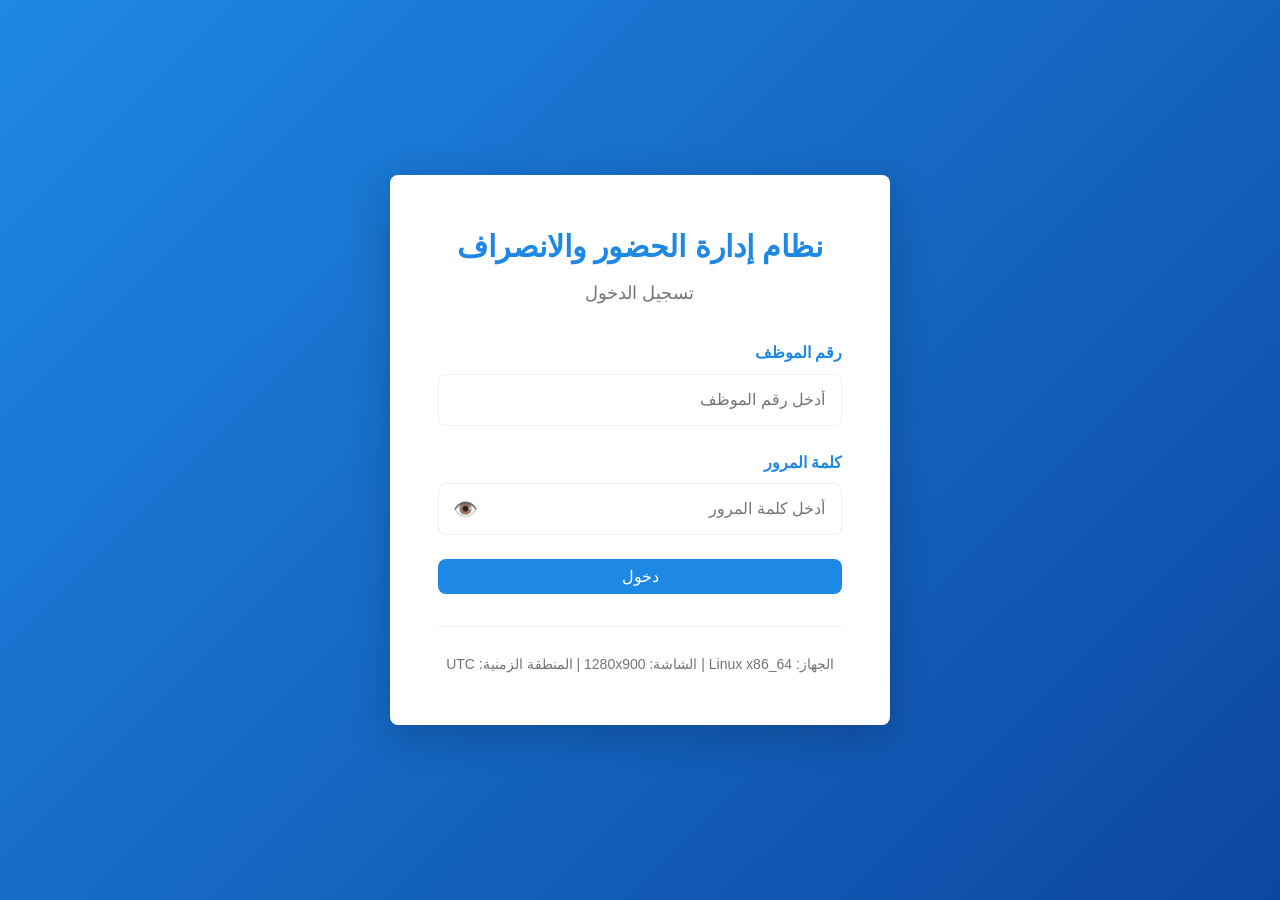
==== index.html @ fb148b2a "Add files via upload" ====
<!DOCTYPE html>
<html lang="ar" dir="rtl">
<head>
    <meta charset="UTF-8">
    <meta name="viewport" content="width=device-width, initial-scale=1.0">
    <meta name="theme-color" content="#1e88e5">
    <title>نظام الحضور والانصراف - تسجيل الدخول</title>
    <link rel="stylesheet" href="css/style.css">
    <link rel="stylesheet" href="css/login.css">
</head>
<body>
    <div class="login-container">
        <div class="login-card">
            <div class="login-header">
                <h1>نظام إدارة الحضور والانصراف</h1>
                <p>تسجيل الدخول</p>
            </div>

            <!-- رسالة الخطأ -->
            <div id="errorMessage" class="alert alert-danger" style="display: none;"></div>
            
            <!-- رسالة النجاح -->
            <div id="successMessage" class="alert alert-success" style="display: none;"></div>

            <!-- نموذج تسجيل الدخول -->
            <form id="loginForm" class="login-form">
                <div class="form-group">
                    <label for="employeeID">رقم الموظف</label>
                    <input 
                        type="text" 
                        id="employeeID" 
                        name="employeeID" 
                        class="form-control" 
                        placeholder="أدخل رقم الموظف"
                        required
                    >
                </div>

                <div class="form-group">
                    <label for="password">كلمة المرور</label>
                    <div class="password-input-group">
                        <input 
                            type="password" 
                            id="password" 
                            name="password" 
                            class="form-control" 
                            placeholder="أدخل كلمة المرور"
                            required
                        >
                        <button type="button" class="toggle-password" id="togglePassword">
                            <span class="eye-icon">👁️</span>
                        </button>
                    </div>
                </div>

                <button type="submit" class="btn btn-primary btn-block">دخول</button>
            </form>

            <!-- رسالة التحميل -->
            <div id="loadingSpinner" class="loading-spinner" style="display: none;">
                <div class="spinner"></div>
                <p>جاري معالجة طلبك...</p>
            </div>

            <!-- معلومات الجهاز -->
            <div class="device-info">
                <small id="deviceInfo"></small>
            </div>
        </div>
    </div>

    <!-- Scripts -->
    <script src="js/utils.js"></script>
    <script src="js/device-fingerprint.js"></script>
    <script src="js/sheets-api.js"></script>
    <script src="js/auth.js"></script>
</body>
</html>
---- css/style.css ----
/* ============================================
   النمط الأساسي - Mobile First
   ============================================ */

* {
    margin: 0;
    padding: 0;
    box-sizing: border-box;
}

:root {
    --primary-color: #1e88e5;
    --secondary-color: #fbc02d;
    --success-color: #43a047;
    --danger-color: #e53935;
    --warning-color: #fb8c00;
    --info-color: #0288d1;
    --light-color: #f5f5f5;
    --dark-color: #333333;
    --border-color: #eeeeee;
    --text-color: #424242;
    --text-light: #757575;
    
    --spacing-xs: 0.5rem;
    --spacing-sm: 1rem;
    --spacing-md: 1.5rem;
    --spacing-lg: 2rem;
    --spacing-xl: 3rem;
    
    --font-size-sm: 0.875rem;
    --font-size-base: 1rem;
    --font-size-lg: 1.125rem;
    --font-size-xl: 1.5rem;
    --font-size-2xl: 2rem;
    
    --border-radius: 8px;
    --transition: all 0.3s ease;
}

html {
    font-family: 'Segoe UI', Tahoma, Geneva, Verdana, sans-serif;
    -webkit-font-smoothing: antialiased;
}

body {
    font-family: 'Cairo', 'Segoe UI', sans-serif;
    background-color: var(--light-color);
    color: var(--text-color);
    line-height: 1.6;
    font-size: var(--font-size-base);
    direction: rtl;
}

/* ============================================
   التطبيق العام
   ============================================ */

h1 {
    font-size: var(--font-size-2xl);
    font-weight: bold;
    margin-bottom: var(--spacing-sm);
}

h2 {
    font-size: var(--font-size-xl);
    font-weight: 600;
    margin-bottom: var(--spacing-md);
    color: var(--dark-color);
}

h3 {
    font-size: var(--font-size-lg);
    font-weight: 600;
    margin-bottom: var(--spacing-sm);
}

p {
    margin-bottom: var(--spacing-sm);
}

a {
    color: var(--primary-color);
    text-decoration: none;
    transition: var(--transition);
}

a:hover {
    color: var(--info-color);
}

/* ============================================
   نماذج (Forms)
   ============================================ */

.form-control {
    width: 100%;
    padding: var(--spacing-sm);
    border: 1px solid var(--border-color);
    border-radius: var(--border-radius);
    font-size: var(--font-size-base);
    font-family: inherit;
    transition: var(--transition);
    background-color: white;
}

.form-control:focus {
    outline: none;
    border-color: var(--primary-color);
    box-shadow: 0 0 0 3px rgba(30, 136, 229, 0.1);
}

.form-control:disabled {
    background-color: var(--light-color);
    color: var(--text-light);
    cursor: not-allowed;
}

.form-group {
    margin-bottom: var(--spacing-md);
}

.form-group label {
    display: block;
    margin-bottom: var(--spacing-xs);
    font-weight: 500;
    color: var(--dark-color);
}

.form-row {
    display: flex;
    gap: var(--spacing-md);
    flex-wrap: wrap;
    margin-bottom: var(--spacing-md);
}

/* ============================================
   الأزرار (Buttons)
   ============================================ */

.btn {
    display: inline-flex;
    align-items: center;
    justify-content: center;
    gap: var(--spacing-xs);
    padding: var(--spacing-xs) var(--spacing-md);
    border: none;
    border-radius: var(--border-radius);
    font-size: var(--font-size-base);
    font-weight: 500;
    cursor: pointer;
    transition: var(--transition);
    text-decoration: none;
    white-space: nowrap;
    font-family: inherit;
}

.btn:disabled {
    opacity: 0.6;
    cursor: not-allowed;
}

.btn:hover:not(:disabled) {
    transform: translateY(-2px);
    box-shadow: 0 4px 12px rgba(0, 0, 0, 0.15);
}

.btn-primary {
    background-color: var(--primary-color);
    color: white;
}

.btn-primary:hover:not(:disabled) {
    background-color: #1565c0;
}

.btn-secondary {
    background-color: var(--secondary-color);
    color: #333;
}

.btn-secondary:hover:not(:disabled) {
    background-color: #f9a825;
}

.btn-success {
    background-color: var(--success-color);
    color: white;
}

.btn-success:hover:not(:disabled) {
    background-color: #388e3c;
}

.btn-danger {
    background-color: var(--danger-color);
    color: white;
}

.btn-danger:hover:not(:disabled) {
    background-color: #c62828;
}

.btn-warning {
    background-color: var(--warning-color);
    color: white;
}

.btn-warning:hover:not(:disabled) {
    background-color: #e65100;
}

.btn-info {
    background-color: var(--info-color);
    color: white;
}

.btn-info:hover:not(:disabled) {
    background-color: #0277bd;
}

.btn-logout {
    background-color: transparent;
    border: 1px solid var(--danger-color);
    color: var(--danger-color);
}

.btn-logout:hover:not(:disabled) {
    background-color: var(--danger-color);
    color: white;
}

.btn-block {
    width: 100%;
}

.btn-lg {
    padding: var(--spacing-md) var(--spacing-lg);
    font-size: var(--font-size-lg);
}

.btn-sm {
    padding: var(--spacing-xs) var(--spacing-sm);
    font-size: var(--font-size-sm);
}

/* ============================================
   الرسائل والتنبيهات
   ============================================ */

.alert {
    padding: var(--spacing-sm) var(--spacing-md);
    border-radius: var(--border-radius);
    margin-bottom: var(--spacing-md);
    animation: slideInDown 0.3s ease;
}

@keyframes slideInDown {
    from {
        transform: translateY(-20px);
        opacity: 0;
    }
    to {
        transform: translateY(0);
        opacity: 1;
    }
}

.alert-success {
    background-color: #e8f5e9;
    border-left: 4px solid var(--success-color);
    color: #2e7d32;
}

.alert-danger {
    background-color: #ffebee;
    border-left: 4px solid var(--danger-color);
    color: #c62828;
}

.alert-warning {
    background-color: #fff3e0;
    border-left: 4px solid var(--warning-color);
    color: #e65100;
}

.alert-info {
    background-color: #e1f5fe;
    border-left: 4px solid var(--info-color);
    color: #0277bd;
}

.alert-container {
    position: fixed;
    top: var(--spacing-md);
    right: var(--spacing-md);
    max-width: 400px;
    z-index: 1000;
}

/* ============================================
   الجداول
   ============================================ */

.table-responsive {
    overflow-x: auto;
    margin-bottom: var(--spacing-lg);
}

table {
    width: 100%;
    border-collapse: collapse;
    background-color: white;
}

th {
    background-color: var(--primary-color);
    color: white;
    padding: var(--spacing-sm);
    text-align: right;
    font-weight: 600;
}

td {
    padding: var(--spacing-sm);
    border-bottom: 1px solid var(--border-color);
}

tr:hover {
    background-color: var(--light-color);
}

.text-center {
    text-align: center;
}

.text-right {
    text-align: right;
}

.text-left {
    text-align: left;
}

/* ============================================
   البطاقات
   ============================================ */

.card-section {
    background-color: white;
    border-radius: var(--border-radius);
    padding: var(--spacing-lg);
    margin-bottom: var(--spacing-lg);
    box-shadow: 0 2px 4px rgba(0, 0, 0, 0.1);
}

/* ============================================
   حالة التحميل
   ============================================ */

.loading-spinner {
    display: flex;
    flex-direction: column;
    align-items: center;
    justify-content: center;
    padding: var(--spacing-lg);
}

.spinner {
    width: 40px;
    height: 40px;
    border: 4px solid var(--light-color);
    border-top-color: var(--primary-color);
    border-radius: 50%;
    animation: spin 1s linear infinite;
}

@keyframes spin {
    to {
        transform: rotate(360deg);
    }
}

.spinner + p {
    margin-top: var(--spacing-md);
    color: var(--text-light);
}

/* ============================================
   الشبكات (Grid)
   ============================================ */

.grid {
    display: grid;
    gap: var(--spacing-md);
}

.grid-2 {
    grid-template-columns: repeat(2, 1fr);
}

.grid-3 {
    grid-template-columns: repeat(3, 1fr);
}

.grid-4 {
    grid-template-columns: repeat(4, 1fr);
}

/* ============================================
   الاستجابية للأجهزة الكبيرة
   ============================================ */

@media (min-width: 768px) {
    :root {
        --font-size-xl: 1.875rem;
        --font-size-2xl: 2.5rem;
    }

    .grid-2 {
        grid-template-columns: repeat(2, 1fr);
    }

    .grid-3 {
        grid-template-columns: repeat(3, 1fr);
    }

    .grid-4 {
        grid-template-columns: repeat(4, 1fr);
    }
}

@media (min-width: 1024px) {
    .alert-container {
        max-width: 600px;
    }
}
---- css/login.css ----
/* ============================================
   أنماط صفحة تسجيل الدخول
   ============================================ */

body {
    background: linear-gradient(135deg, #1e88e5 0%, #0d47a1 100%);
    min-height: 100vh;
    display: flex;
    align-items: center;
    justify-content: center;
    padding: var(--spacing-md);
}

.login-container {
    width: 100%;
    max-width: 400px;
}

.login-card {
    background-color: white;
    border-radius: var(--border-radius);
    padding: var(--spacing-lg);
    box-shadow: 0 10px 40px rgba(0, 0, 0, 0.2);
    animation: slideInUp 0.5s ease;
}

@keyframes slideInUp {
    from {
        transform: translateY(30px);
        opacity: 0;
    }
    to {
        transform: translateY(0);
        opacity: 1;
    }
}

.login-header {
    text-align: center;
    margin-bottom: var(--spacing-lg);
}

.login-header h1 {
    color: var(--primary-color);
    font-size: var(--font-size-xl);
    margin-bottom: var(--spacing-xs);
}

.login-header p {
    color: var(--text-light);
    font-size: var(--font-size-lg);
    font-weight: 500;
}

.login-form {
    margin-bottom: var(--spacing-lg);
}

.login-form .form-group {
    margin-bottom: var(--spacing-md);
}

.login-form label {
    color: var(--primary-color);
    font-weight: 600;
}

.password-input-group {
    position: relative;
    display: flex;
    align-items: center;
}

.password-input-group .form-control {
    flex: 1;
    padding-left: 45px;
}

.toggle-password {
    position: absolute;
    left: 10px;
    border: none;
    background: none;
    cursor: pointer;
    font-size: 20px;
    padding: 5px;
    display: flex;
    align-items: center;
    justify-content: center;
}

.toggle-password:hover {
    opacity: 0.7;
}

.device-info {
    text-align: center;
    margin-top: var(--spacing-lg);
    padding-top: var(--spacing-md);
    border-top: 1px solid var(--border-color);
}

.device-info small {
    color: var(--text-light);
    font-size: var(--font-size-sm);
}

/* ============================================
   الاستجابية للأجهزة الأكبر
   ============================================ */

@media (min-width: 768px) {
    .login-container {
        max-width: 500px;
    }

    .login-card {
        padding: var(--spacing-xl);
    }

    body {
        padding: var(--spacing-xl);
    }
}
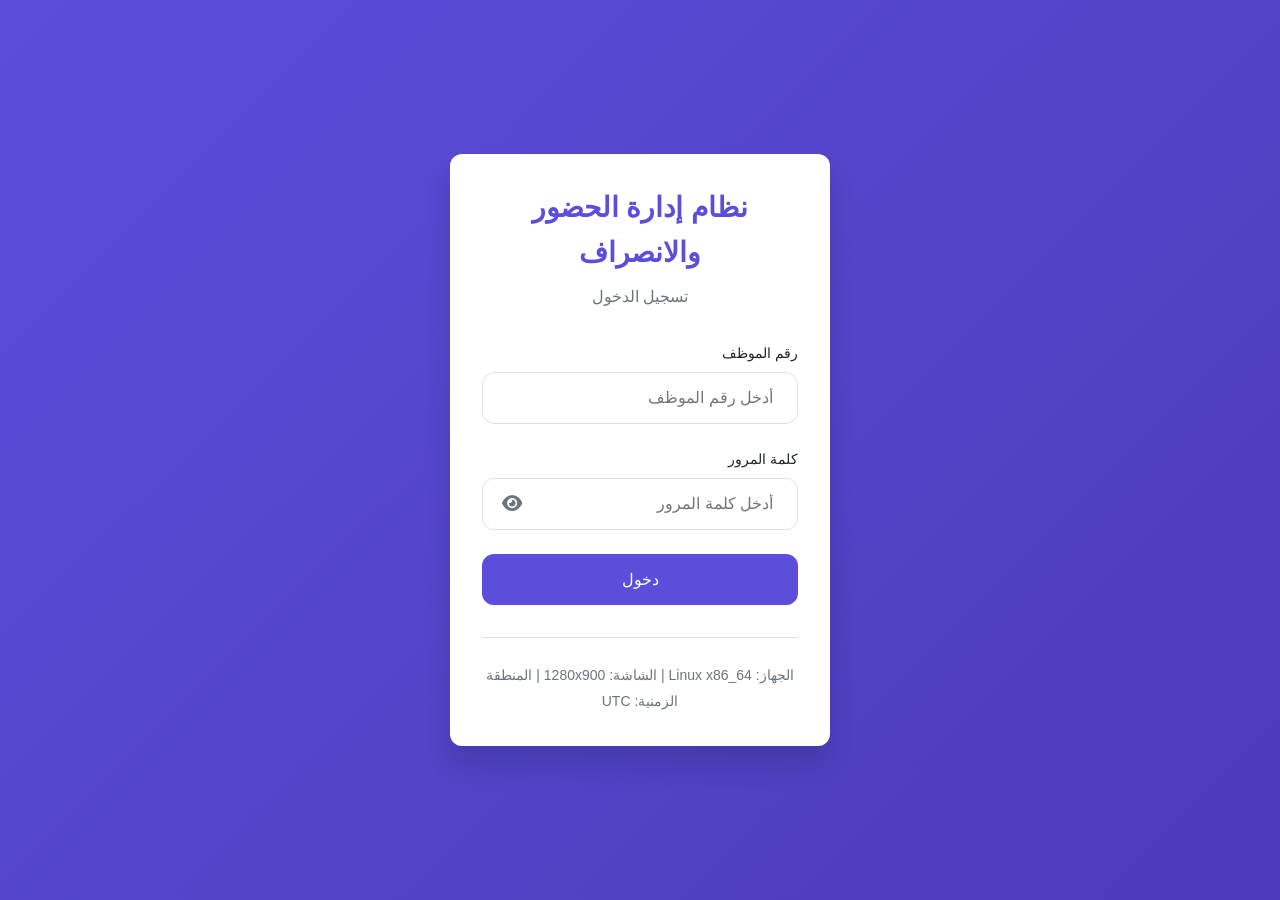
==== commit b6510daf: "Update index.html" ====
--- a/index.html
+++ b/index.html
@@ -3,8 +3,9 @@
 <head>
     <meta charset="UTF-8">
     <meta name="viewport" content="width=device-width, initial-scale=1.0">
-    <meta name="theme-color" content="#1e88e5">
+    <meta name="theme-color" content="#5b4edb">
     <title>نظام الحضور والانصراف - تسجيل الدخول</title>
+    <link rel="stylesheet" href="https://cdnjs.cloudflare.com/ajax/libs/font-awesome/6.4.0/css/all.min.css">
     <link rel="stylesheet" href="css/style.css">
     <link rel="stylesheet" href="css/login.css">
 </head>
@@ -48,7 +49,7 @@
                             required
                         >
                         <button type="button" class="toggle-password" id="togglePassword">
-                            <span class="eye-icon">👁️</span>
+                            <i class="fas fa-eye"></i>
                         </button>
                     </div>
                 </div>
--- a/css/style.css
+++ b/css/style.css
@@ -1,5 +1,6 @@
 /* ============================================
-   النمط الأساسي - Mobile First
+   التصميم الأساسي - Minimalist Modern
+   Mobile First + بسيط وحديث
    ============================================ */
 
 * {
@@ -9,17 +10,24 @@
 }
 
 :root {
-    --primary-color: #1e88e5;
-    --secondary-color: #fbc02d;
-    --success-color: #43a047;
-    --danger-color: #e53935;
-    --warning-color: #fb8c00;
-    --info-color: #0288d1;
-    --light-color: #f5f5f5;
-    --dark-color: #333333;
-    --border-color: #eeeeee;
-    --text-color: #424242;
-    --text-light: #757575;
+    --primary-color: #5b4edb;
+    --primary-light: #7c68ee;
+    --primary-dark: #4c3bb8;
+    --success-color: #28a745;
+    --success-dark: #1e8449;
+    --danger-color: #dc3545;
+    --danger-dark: #c82333;
+    --warning-color: #ffc107;
+    --warning-dark: #e0a800;
+    --info-color: #17a2b8;
+    --info-dark: #138496;
+    --light-color: #f8f9fa;
+    --light-gray: #e9ecef;
+    --dark-color: #212529;
+    --text-color: #495057;
+    --text-light: #6c757d;
+    --border-color: #dee2e6;
+    --accent-color: #8e7cc3;
     
     --spacing-xs: 0.5rem;
     --spacing-sm: 1rem;
@@ -33,8 +41,11 @@
     --font-size-xl: 1.5rem;
     --font-size-2xl: 2rem;
     
-    --border-radius: 8px;
-    --transition: all 0.3s ease;
+    --border-radius: 12px;
+    --transition: all 0.2s ease;
+    --shadow-sm: 0 1px 2px rgba(33, 37, 41, 0.05);
+    --shadow-md: 0 4px 6px rgba(33, 37, 41, 0.1);
+    --shadow-lg: 0 10px 15px rgba(33, 37, 41, 0.12);
 }
 
 html {
@@ -57,8 +68,9 @@
 
 h1 {
     font-size: var(--font-size-2xl);
-    font-weight: bold;
+    font-weight: 600;
     margin-bottom: var(--spacing-sm);
+    color: var(--dark-color);
 }
 
 h2 {
@@ -72,10 +84,12 @@
     font-size: var(--font-size-lg);
     font-weight: 600;
     margin-bottom: var(--spacing-sm);
+    color: var(--dark-color);
 }
 
 p {
     margin-bottom: var(--spacing-sm);
+    color: var(--text-color);
 }
 
 a {
@@ -85,7 +99,7 @@
 }
 
 a:hover {
-    color: var(--info-color);
+    color: var(--primary-dark);
 }
 
 /* ============================================
@@ -94,23 +108,25 @@
 
 .form-control {
     width: 100%;
-    padding: var(--spacing-sm);
+    padding: var(--spacing-sm) var(--spacing-md);
     border: 1px solid var(--border-color);
     border-radius: var(--border-radius);
     font-size: var(--font-size-base);
     font-family: inherit;
     transition: var(--transition);
     background-color: white;
+    color: var(--text-color);
 }
 
 .form-control:focus {
     outline: none;
     border-color: var(--primary-color);
-    box-shadow: 0 0 0 3px rgba(30, 136, 229, 0.1);
+    background-color: #f0f4ff;
+    box-shadow: 0 0 0 3px rgba(99, 102, 241, 0.08);
 }
 
 .form-control:disabled {
-    background-color: var(--light-color);
+    background-color: var(--light-gray);
     color: var(--text-light);
     cursor: not-allowed;
 }
@@ -123,6 +139,7 @@
     display: block;
     margin-bottom: var(--spacing-xs);
     font-weight: 500;
+    font-size: var(--font-size-sm);
     color: var(--dark-color);
 }
 
@@ -142,7 +159,7 @@
     align-items: center;
     justify-content: center;
     gap: var(--spacing-xs);
-    padding: var(--spacing-xs) var(--spacing-md);
+    padding: var(--spacing-sm) var(--spacing-md);
     border: none;
     border-radius: var(--border-radius);
     font-size: var(--font-size-base);
@@ -152,16 +169,21 @@
     text-decoration: none;
     white-space: nowrap;
     font-family: inherit;
+    box-shadow: var(--shadow-sm);
 }
 
 .btn:disabled {
-    opacity: 0.6;
+    opacity: 0.5;
     cursor: not-allowed;
 }
 
 .btn:hover:not(:disabled) {
-    transform: translateY(-2px);
-    box-shadow: 0 4px 12px rgba(0, 0, 0, 0.15);
+    transform: translateY(-1px);
+    box-shadow: var(--shadow-md);
+}
+
+.btn:active:not(:disabled) {
+    transform: translateY(0);
 }
 
 .btn-primary {
@@ -170,16 +192,18 @@
 }
 
 .btn-primary:hover:not(:disabled) {
-    background-color: #1565c0;
+    background-color: var(--primary-dark);
 }
 
 .btn-secondary {
-    background-color: var(--secondary-color);
-    color: #333;
+    background-color: var(--light-gray);
+    color: var(--text-color);
+    border: 1px solid var(--border-color);
+    box-shadow: none;
 }
 
 .btn-secondary:hover:not(:disabled) {
-    background-color: #f9a825;
+    background-color: #e2e8f0;
 }
 
 .btn-success {
@@ -188,7 +212,7 @@
 }
 
 .btn-success:hover:not(:disabled) {
-    background-color: #388e3c;
+    background-color: var(--success-dark);
 }
 
 .btn-danger {
@@ -197,7 +221,7 @@
 }
 
 .btn-danger:hover:not(:disabled) {
-    background-color: #c62828;
+    background-color: var(--danger-dark);
 }
 
 .btn-warning {
@@ -206,7 +230,7 @@
 }
 
 .btn-warning:hover:not(:disabled) {
-    background-color: #e65100;
+    background-color: var(--warning-dark);
 }
 
 .btn-info {
@@ -215,18 +239,18 @@
 }
 
 .btn-info:hover:not(:disabled) {
-    background-color: #0277bd;
+    background-color: var(--info-dark);
 }
 
 .btn-logout {
     background-color: transparent;
-    border: 1px solid var(--danger-color);
+    border: 1.5px solid var(--danger-color);
     color: var(--danger-color);
+    box-shadow: none;
 }
 
 .btn-logout:hover:not(:disabled) {
-    background-color: var(--danger-color);
-    color: white;
+    background-color: #fee2e2;
 }
 
 .btn-block {
@@ -248,10 +272,11 @@
    ============================================ */
 
 .alert {
-    padding: var(--spacing-sm) var(--spacing-md);
+    padding: var(--spacing-md);
     border-radius: var(--border-radius);
     margin-bottom: var(--spacing-md);
     animation: slideInDown 0.3s ease;
+    border-left: 4px solid;
 }
 
 @keyframes slideInDown {
@@ -266,27 +291,27 @@
 }
 
 .alert-success {
-    background-color: #e8f5e9;
-    border-left: 4px solid var(--success-color);
-    color: #2e7d32;
+    background-color: #f0fdf4;
+    border-left-color: var(--success-color);
+    color: #166534;
 }
 
 .alert-danger {
-    background-color: #ffebee;
-    border-left: 4px solid var(--danger-color);
-    color: #c62828;
+    background-color: #fef2f2;
+    border-left-color: var(--danger-color);
+    color: #7f1d1d;
 }
 
 .alert-warning {
-    background-color: #fff3e0;
-    border-left: 4px solid var(--warning-color);
-    color: #e65100;
+    background-color: #fffbeb;
+    border-left-color: var(--warning-color);
+    color: #92400e;
 }
 
 .alert-info {
-    background-color: #e1f5fe;
-    border-left: 4px solid var(--info-color);
-    color: #0277bd;
+    background-color: #eff6ff;
+    border-left-color: var(--info-color);
+    color: #1e40af;
 }
 
 .alert-container {
@@ -303,6 +328,7 @@
 
 .table-responsive {
     overflow-x: auto;
+    -webkit-overflow-scrolling: touch;
     margin-bottom: var(--spacing-lg);
 }
 
@@ -310,23 +336,27 @@
     width: 100%;
     border-collapse: collapse;
     background-color: white;
+    border-radius: var(--border-radius);
+    overflow: hidden;
 }
 
 th {
     background-color: var(--primary-color);
     color: white;
-    padding: var(--spacing-sm);
+    padding: var(--spacing-md);
     text-align: right;
     font-weight: 600;
+    font-size: var(--font-size-sm);
 }
 
 td {
-    padding: var(--spacing-sm);
+    padding: var(--spacing-md);
     border-bottom: 1px solid var(--border-color);
+    font-size: var(--font-size-sm);
 }
 
 tr:hover {
-    background-color: var(--light-color);
+    background-color: var(--light-gray);
 }
 
 .text-center {
@@ -350,7 +380,7 @@
     border-radius: var(--border-radius);
     padding: var(--spacing-lg);
     margin-bottom: var(--spacing-lg);
-    box-shadow: 0 2px 4px rgba(0, 0, 0, 0.1);
+    box-shadow: var(--shadow-md);
 }
 
 /* ============================================
@@ -368,7 +398,7 @@
 .spinner {
     width: 40px;
     height: 40px;
-    border: 4px solid var(--light-color);
+    border: 3px solid var(--light-gray);
     border-top-color: var(--primary-color);
     border-radius: 50%;
     animation: spin 1s linear infinite;
@@ -383,6 +413,7 @@
 .spinner + p {
     margin-top: var(--spacing-md);
     color: var(--text-light);
+    font-size: var(--font-size-sm);
 }
 
 /* ============================================
@@ -407,13 +438,42 @@
 }
 
 /* ============================================
-   الاستجابية للأجهزة الكبيرة
-   ============================================ */
+   الأيقونات
+   ============================================ */
+
+.icon {
+    display: inline-flex;
+    align-items: center;
+    justify-content: center;
+}
+
+.icon-sm {
+    font-size: 1rem;
+}
+
+.icon-md {
+    font-size: 1.5rem;
+}
+
+.icon-lg {
+    font-size: 2rem;
+}
+
+/* ============================================
+   استجابية الأجهزة
+   ============================================ */
+
+@media (max-width: 767px) {
+    :root {
+        --font-size-xl: 1.25rem;
+        --font-size-2xl: 1.75rem;
+    }
+}
 
 @media (min-width: 768px) {
     :root {
         --font-size-xl: 1.875rem;
-        --font-size-2xl: 2.5rem;
+        --font-size-2xl: 2.25rem;
     }
 
     .grid-2 {
@@ -427,10 +487,8 @@
     .grid-4 {
         grid-template-columns: repeat(4, 1fr);
     }
-}
-
-@media (min-width: 1024px) {
+
     .alert-container {
-        max-width: 600px;
-    }
-}
+        max-width: 500px;
+    }
+}
--- a/css/login.css
+++ b/css/login.css
@@ -1,9 +1,9 @@
 /* ============================================
-   أنماط صفحة تسجيل الدخول
+   تصميم صفحة تسجيل الدخول - Minimalist Modern
    ============================================ */
 
 body {
-    background: linear-gradient(135deg, #1e88e5 0%, #0d47a1 100%);
+    background: linear-gradient(135deg, #5b4edb 0%, #4c3bb8 100%);
     min-height: 100vh;
     display: flex;
     align-items: center;
@@ -13,20 +13,20 @@
 
 .login-container {
     width: 100%;
-    max-width: 400px;
+    max-width: 380px;
 }
 
 .login-card {
     background-color: white;
     border-radius: var(--border-radius);
     padding: var(--spacing-lg);
-    box-shadow: 0 10px 40px rgba(0, 0, 0, 0.2);
-    animation: slideInUp 0.5s ease;
+    box-shadow: 0 20px 25px rgba(15, 23, 42, 0.15);
+    animation: slideInUp 0.4s ease;
 }
 
 @keyframes slideInUp {
     from {
-        transform: translateY(30px);
+        transform: translateY(20px);
         opacity: 0;
     }
     to {
@@ -42,13 +42,14 @@
 
 .login-header h1 {
     color: var(--primary-color);
-    font-size: var(--font-size-xl);
+    font-size: 1.75rem;
     margin-bottom: var(--spacing-xs);
+    font-weight: 600;
 }
 
 .login-header p {
     color: var(--text-light);
-    font-size: var(--font-size-lg);
+    font-size: var(--font-size-base);
     font-weight: 500;
 }
 
@@ -61,8 +62,9 @@
 }
 
 .login-form label {
-    color: var(--primary-color);
-    font-weight: 600;
+    color: var(--dark-color);
+    font-weight: 500;
+    font-size: var(--font-size-sm);
 }
 
 .password-input-group {
@@ -78,19 +80,21 @@
 
 .toggle-password {
     position: absolute;
-    left: 10px;
+    left: 12px;
     border: none;
     background: none;
     cursor: pointer;
-    font-size: 20px;
-    padding: 5px;
+    font-size: 18px;
+    padding: 8px;
     display: flex;
     align-items: center;
     justify-content: center;
+    color: var(--text-light);
+    transition: var(--transition);
 }
 
 .toggle-password:hover {
-    opacity: 0.7;
+    color: var(--primary-color);
 }
 
 .device-info {
@@ -104,21 +108,3 @@
     color: var(--text-light);
     font-size: var(--font-size-sm);
 }
-
-/* ============================================
-   الاستجابية للأجهزة الأكبر
-   ============================================ */
-
-@media (min-width: 768px) {
-    .login-container {
-        max-width: 500px;
-    }
-
-    .login-card {
-        padding: var(--spacing-xl);
-    }
-
-    body {
-        padding: var(--spacing-xl);
-    }
-}
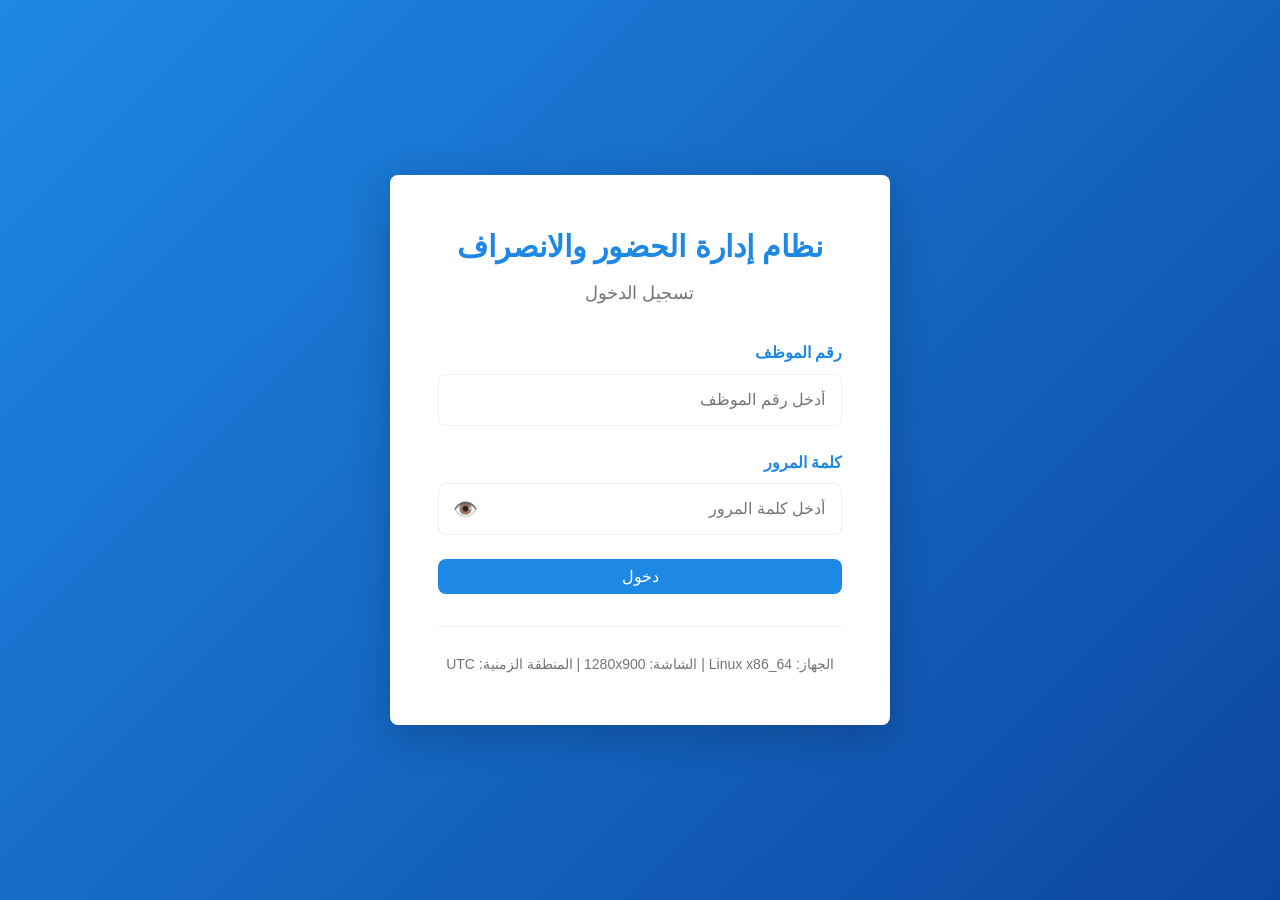
==== commit 5ae253fa: "Update index.html" ====
--- a/index.html
+++ b/index.html
@@ -3,9 +3,8 @@
 <head>
     <meta charset="UTF-8">
     <meta name="viewport" content="width=device-width, initial-scale=1.0">
-    <meta name="theme-color" content="#5b4edb">
+    <meta name="theme-color" content="#1e88e5">
     <title>نظام الحضور والانصراف - تسجيل الدخول</title>
-    <link rel="stylesheet" href="https://cdnjs.cloudflare.com/ajax/libs/font-awesome/6.4.0/css/all.min.css">
     <link rel="stylesheet" href="css/style.css">
     <link rel="stylesheet" href="css/login.css">
 </head>
@@ -49,7 +48,7 @@
                             required
                         >
                         <button type="button" class="toggle-password" id="togglePassword">
-                            <i class="fas fa-eye"></i>
+                            <span class="eye-icon">👁️</span>
                         </button>
                     </div>
                 </div>
--- a/css/style.css
+++ b/css/style.css
@@ -1,6 +1,5 @@
 /* ============================================
-   التصميم الأساسي - Minimalist Modern
-   Mobile First + بسيط وحديث
+   النمط الأساسي - Mobile First
    ============================================ */
 
 * {
@@ -10,24 +9,17 @@
 }
 
 :root {
-    --primary-color: #5b4edb;
-    --primary-light: #7c68ee;
-    --primary-dark: #4c3bb8;
-    --success-color: #28a745;
-    --success-dark: #1e8449;
-    --danger-color: #dc3545;
-    --danger-dark: #c82333;
-    --warning-color: #ffc107;
-    --warning-dark: #e0a800;
-    --info-color: #17a2b8;
-    --info-dark: #138496;
-    --light-color: #f8f9fa;
-    --light-gray: #e9ecef;
-    --dark-color: #212529;
-    --text-color: #495057;
-    --text-light: #6c757d;
-    --border-color: #dee2e6;
-    --accent-color: #8e7cc3;
+    --primary-color: #1e88e5;
+    --secondary-color: #fbc02d;
+    --success-color: #43a047;
+    --danger-color: #e53935;
+    --warning-color: #fb8c00;
+    --info-color: #0288d1;
+    --light-color: #f5f5f5;
+    --dark-color: #333333;
+    --border-color: #eeeeee;
+    --text-color: #424242;
+    --text-light: #757575;
     
     --spacing-xs: 0.5rem;
     --spacing-sm: 1rem;
@@ -41,11 +33,8 @@
     --font-size-xl: 1.5rem;
     --font-size-2xl: 2rem;
     
-    --border-radius: 12px;
-    --transition: all 0.2s ease;
-    --shadow-sm: 0 1px 2px rgba(33, 37, 41, 0.05);
-    --shadow-md: 0 4px 6px rgba(33, 37, 41, 0.1);
-    --shadow-lg: 0 10px 15px rgba(33, 37, 41, 0.12);
+    --border-radius: 8px;
+    --transition: all 0.3s ease;
 }
 
 html {
@@ -68,9 +57,8 @@
 
 h1 {
     font-size: var(--font-size-2xl);
-    font-weight: 600;
+    font-weight: bold;
     margin-bottom: var(--spacing-sm);
-    color: var(--dark-color);
 }
 
 h2 {
@@ -84,12 +72,10 @@
     font-size: var(--font-size-lg);
     font-weight: 600;
     margin-bottom: var(--spacing-sm);
-    color: var(--dark-color);
 }
 
 p {
     margin-bottom: var(--spacing-sm);
-    color: var(--text-color);
 }
 
 a {
@@ -99,7 +85,7 @@
 }
 
 a:hover {
-    color: var(--primary-dark);
+    color: var(--info-color);
 }
 
 /* ============================================
@@ -108,25 +94,23 @@
 
 .form-control {
     width: 100%;
-    padding: var(--spacing-sm) var(--spacing-md);
+    padding: var(--spacing-sm);
     border: 1px solid var(--border-color);
     border-radius: var(--border-radius);
     font-size: var(--font-size-base);
     font-family: inherit;
     transition: var(--transition);
     background-color: white;
-    color: var(--text-color);
 }
 
 .form-control:focus {
     outline: none;
     border-color: var(--primary-color);
-    background-color: #f0f4ff;
-    box-shadow: 0 0 0 3px rgba(99, 102, 241, 0.08);
+    box-shadow: 0 0 0 3px rgba(30, 136, 229, 0.1);
 }
 
 .form-control:disabled {
-    background-color: var(--light-gray);
+    background-color: var(--light-color);
     color: var(--text-light);
     cursor: not-allowed;
 }
@@ -139,7 +123,6 @@
     display: block;
     margin-bottom: var(--spacing-xs);
     font-weight: 500;
-    font-size: var(--font-size-sm);
     color: var(--dark-color);
 }
 
@@ -159,7 +142,7 @@
     align-items: center;
     justify-content: center;
     gap: var(--spacing-xs);
-    padding: var(--spacing-sm) var(--spacing-md);
+    padding: var(--spacing-xs) var(--spacing-md);
     border: none;
     border-radius: var(--border-radius);
     font-size: var(--font-size-base);
@@ -169,21 +152,16 @@
     text-decoration: none;
     white-space: nowrap;
     font-family: inherit;
-    box-shadow: var(--shadow-sm);
 }
 
 .btn:disabled {
-    opacity: 0.5;
+    opacity: 0.6;
     cursor: not-allowed;
 }
 
 .btn:hover:not(:disabled) {
-    transform: translateY(-1px);
-    box-shadow: var(--shadow-md);
-}
-
-.btn:active:not(:disabled) {
-    transform: translateY(0);
+    transform: translateY(-2px);
+    box-shadow: 0 4px 12px rgba(0, 0, 0, 0.15);
 }
 
 .btn-primary {
@@ -192,18 +170,16 @@
 }
 
 .btn-primary:hover:not(:disabled) {
-    background-color: var(--primary-dark);
+    background-color: #1565c0;
 }
 
 .btn-secondary {
-    background-color: var(--light-gray);
-    color: var(--text-color);
-    border: 1px solid var(--border-color);
-    box-shadow: none;
+    background-color: var(--secondary-color);
+    color: #333;
 }
 
 .btn-secondary:hover:not(:disabled) {
-    background-color: #e2e8f0;
+    background-color: #f9a825;
 }
 
 .btn-success {
@@ -212,7 +188,7 @@
 }
 
 .btn-success:hover:not(:disabled) {
-    background-color: var(--success-dark);
+    background-color: #388e3c;
 }
 
 .btn-danger {
@@ -221,7 +197,7 @@
 }
 
 .btn-danger:hover:not(:disabled) {
-    background-color: var(--danger-dark);
+    background-color: #c62828;
 }
 
 .btn-warning {
@@ -230,7 +206,7 @@
 }
 
 .btn-warning:hover:not(:disabled) {
-    background-color: var(--warning-dark);
+    background-color: #e65100;
 }
 
 .btn-info {
@@ -239,18 +215,18 @@
 }
 
 .btn-info:hover:not(:disabled) {
-    background-color: var(--info-dark);
+    background-color: #0277bd;
 }
 
 .btn-logout {
     background-color: transparent;
-    border: 1.5px solid var(--danger-color);
+    border: 1px solid var(--danger-color);
     color: var(--danger-color);
-    box-shadow: none;
 }
 
 .btn-logout:hover:not(:disabled) {
-    background-color: #fee2e2;
+    background-color: var(--danger-color);
+    color: white;
 }
 
 .btn-block {
@@ -272,11 +248,10 @@
    ============================================ */
 
 .alert {
-    padding: var(--spacing-md);
+    padding: var(--spacing-sm) var(--spacing-md);
     border-radius: var(--border-radius);
     margin-bottom: var(--spacing-md);
     animation: slideInDown 0.3s ease;
-    border-left: 4px solid;
 }
 
 @keyframes slideInDown {
@@ -291,27 +266,27 @@
 }
 
 .alert-success {
-    background-color: #f0fdf4;
-    border-left-color: var(--success-color);
-    color: #166534;
+    background-color: #e8f5e9;
+    border-left: 4px solid var(--success-color);
+    color: #2e7d32;
 }
 
 .alert-danger {
-    background-color: #fef2f2;
-    border-left-color: var(--danger-color);
-    color: #7f1d1d;
+    background-color: #ffebee;
+    border-left: 4px solid var(--danger-color);
+    color: #c62828;
 }
 
 .alert-warning {
-    background-color: #fffbeb;
-    border-left-color: var(--warning-color);
-    color: #92400e;
+    background-color: #fff3e0;
+    border-left: 4px solid var(--warning-color);
+    color: #e65100;
 }
 
 .alert-info {
-    background-color: #eff6ff;
-    border-left-color: var(--info-color);
-    color: #1e40af;
+    background-color: #e1f5fe;
+    border-left: 4px solid var(--info-color);
+    color: #0277bd;
 }
 
 .alert-container {
@@ -328,7 +303,6 @@
 
 .table-responsive {
     overflow-x: auto;
-    -webkit-overflow-scrolling: touch;
     margin-bottom: var(--spacing-lg);
 }
 
@@ -336,27 +310,23 @@
     width: 100%;
     border-collapse: collapse;
     background-color: white;
-    border-radius: var(--border-radius);
-    overflow: hidden;
 }
 
 th {
     background-color: var(--primary-color);
     color: white;
-    padding: var(--spacing-md);
+    padding: var(--spacing-sm);
     text-align: right;
     font-weight: 600;
-    font-size: var(--font-size-sm);
 }
 
 td {
-    padding: var(--spacing-md);
+    padding: var(--spacing-sm);
     border-bottom: 1px solid var(--border-color);
-    font-size: var(--font-size-sm);
 }
 
 tr:hover {
-    background-color: var(--light-gray);
+    background-color: var(--light-color);
 }
 
 .text-center {
@@ -380,7 +350,7 @@
     border-radius: var(--border-radius);
     padding: var(--spacing-lg);
     margin-bottom: var(--spacing-lg);
-    box-shadow: var(--shadow-md);
+    box-shadow: 0 2px 4px rgba(0, 0, 0, 0.1);
 }
 
 /* ============================================
@@ -398,7 +368,7 @@
 .spinner {
     width: 40px;
     height: 40px;
-    border: 3px solid var(--light-gray);
+    border: 4px solid var(--light-color);
     border-top-color: var(--primary-color);
     border-radius: 50%;
     animation: spin 1s linear infinite;
@@ -413,7 +383,6 @@
 .spinner + p {
     margin-top: var(--spacing-md);
     color: var(--text-light);
-    font-size: var(--font-size-sm);
 }
 
 /* ============================================
@@ -438,42 +407,13 @@
 }
 
 /* ============================================
-   الأيقونات
-   ============================================ */
-
-.icon {
-    display: inline-flex;
-    align-items: center;
-    justify-content: center;
-}
-
-.icon-sm {
-    font-size: 1rem;
-}
-
-.icon-md {
-    font-size: 1.5rem;
-}
-
-.icon-lg {
-    font-size: 2rem;
-}
-
-/* ============================================
-   استجابية الأجهزة
-   ============================================ */
-
-@media (max-width: 767px) {
-    :root {
-        --font-size-xl: 1.25rem;
-        --font-size-2xl: 1.75rem;
-    }
-}
+   الاستجابية للأجهزة الكبيرة
+   ============================================ */
 
 @media (min-width: 768px) {
     :root {
         --font-size-xl: 1.875rem;
-        --font-size-2xl: 2.25rem;
+        --font-size-2xl: 2.5rem;
     }
 
     .grid-2 {
@@ -487,8 +427,10 @@
     .grid-4 {
         grid-template-columns: repeat(4, 1fr);
     }
-
+}
+
+@media (min-width: 1024px) {
     .alert-container {
-        max-width: 500px;
-    }
-}
+        max-width: 600px;
+    }
+}
--- a/css/login.css
+++ b/css/login.css
@@ -1,9 +1,9 @@
 /* ============================================
-   تصميم صفحة تسجيل الدخول - Minimalist Modern
+   أنماط صفحة تسجيل الدخول
    ============================================ */
 
 body {
-    background: linear-gradient(135deg, #5b4edb 0%, #4c3bb8 100%);
+    background: linear-gradient(135deg, #1e88e5 0%, #0d47a1 100%);
     min-height: 100vh;
     display: flex;
     align-items: center;
@@ -13,20 +13,20 @@
 
 .login-container {
     width: 100%;
-    max-width: 380px;
+    max-width: 400px;
 }
 
 .login-card {
     background-color: white;
     border-radius: var(--border-radius);
     padding: var(--spacing-lg);
-    box-shadow: 0 20px 25px rgba(15, 23, 42, 0.15);
-    animation: slideInUp 0.4s ease;
+    box-shadow: 0 10px 40px rgba(0, 0, 0, 0.2);
+    animation: slideInUp 0.5s ease;
 }
 
 @keyframes slideInUp {
     from {
-        transform: translateY(20px);
+        transform: translateY(30px);
         opacity: 0;
     }
     to {
@@ -42,14 +42,13 @@
 
 .login-header h1 {
     color: var(--primary-color);
-    font-size: 1.75rem;
+    font-size: var(--font-size-xl);
     margin-bottom: var(--spacing-xs);
-    font-weight: 600;
 }
 
 .login-header p {
     color: var(--text-light);
-    font-size: var(--font-size-base);
+    font-size: var(--font-size-lg);
     font-weight: 500;
 }
 
@@ -62,9 +61,8 @@
 }
 
 .login-form label {
-    color: var(--dark-color);
-    font-weight: 500;
-    font-size: var(--font-size-sm);
+    color: var(--primary-color);
+    font-weight: 600;
 }
 
 .password-input-group {
@@ -80,21 +78,19 @@
 
 .toggle-password {
     position: absolute;
-    left: 12px;
+    left: 10px;
     border: none;
     background: none;
     cursor: pointer;
-    font-size: 18px;
-    padding: 8px;
+    font-size: 20px;
+    padding: 5px;
     display: flex;
     align-items: center;
     justify-content: center;
-    color: var(--text-light);
-    transition: var(--transition);
 }
 
 .toggle-password:hover {
-    color: var(--primary-color);
+    opacity: 0.7;
 }
 
 .device-info {
@@ -108,3 +104,21 @@
     color: var(--text-light);
     font-size: var(--font-size-sm);
 }
+
+/* ============================================
+   الاستجابية للأجهزة الأكبر
+   ============================================ */
+
+@media (min-width: 768px) {
+    .login-container {
+        max-width: 500px;
+    }
+
+    .login-card {
+        padding: var(--spacing-xl);
+    }
+
+    body {
+        padding: var(--spacing-xl);
+    }
+}
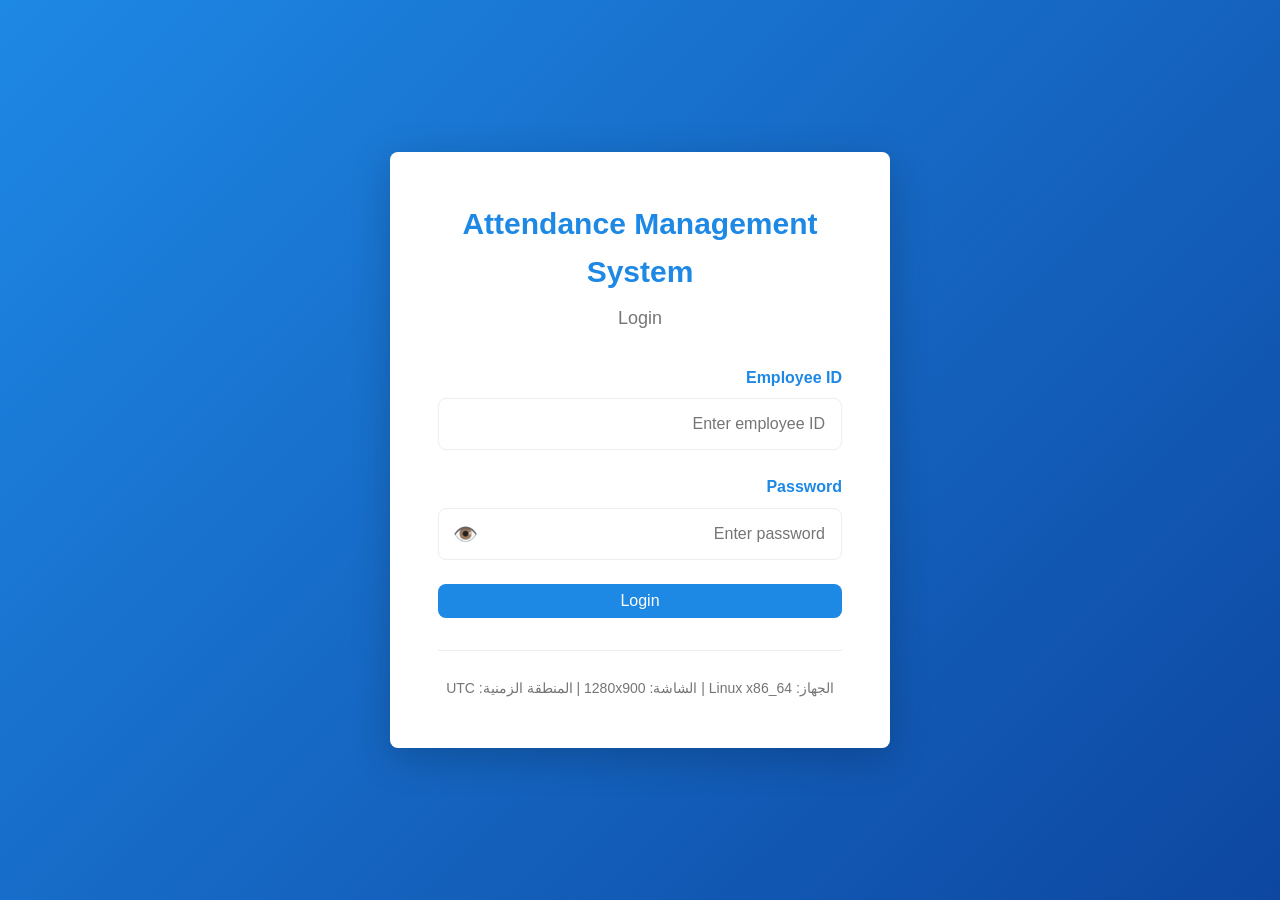
==== commit d74d3577: "Update index.html" ====
--- a/index.html
+++ b/index.html
@@ -1,10 +1,10 @@
 <!DOCTYPE html>
-<html lang="ar" dir="rtl">
+<html lang="en" dir="ltr">
 <head>
     <meta charset="UTF-8">
     <meta name="viewport" content="width=device-width, initial-scale=1.0">
-    <meta name="theme-color" content="#1e88e5">
-    <title>نظام الحضور والانصراف - تسجيل الدخول</title>
+    <meta name="theme-color" content="#5a8fbf">
+    <title>Attendance System - Login</title>
     <link rel="stylesheet" href="css/style.css">
     <link rel="stylesheet" href="css/login.css">
 </head>
@@ -12,39 +12,39 @@
     <div class="login-container">
         <div class="login-card">
             <div class="login-header">
-                <h1>نظام إدارة الحضور والانصراف</h1>
-                <p>تسجيل الدخول</p>
+                <h1>Attendance Management System</h1>
+                <p>Login</p>
             </div>
 
-            <!-- رسالة الخطأ -->
+            <!-- Error message -->
             <div id="errorMessage" class="alert alert-danger" style="display: none;"></div>
             
-            <!-- رسالة النجاح -->
+            <!-- Success message -->
             <div id="successMessage" class="alert alert-success" style="display: none;"></div>
 
-            <!-- نموذج تسجيل الدخول -->
+            <!-- Login form -->
             <form id="loginForm" class="login-form">
                 <div class="form-group">
-                    <label for="employeeID">رقم الموظف</label>
+                    <label for="employeeID">Employee ID</label>
                     <input 
                         type="text" 
                         id="employeeID" 
                         name="employeeID" 
                         class="form-control" 
-                        placeholder="أدخل رقم الموظف"
+                        placeholder="Enter employee ID"
                         required
                     >
                 </div>
 
                 <div class="form-group">
-                    <label for="password">كلمة المرور</label>
+                    <label for="password">Password</label>
                     <div class="password-input-group">
                         <input 
                             type="password" 
                             id="password" 
                             name="password" 
                             class="form-control" 
-                            placeholder="أدخل كلمة المرور"
+                            placeholder="Enter password"
                             required
                         >
                         <button type="button" class="toggle-password" id="togglePassword">
@@ -53,16 +53,16 @@
                     </div>
                 </div>
 
-                <button type="submit" class="btn btn-primary btn-block">دخول</button>
+                <button type="submit" class="btn btn-primary btn-block">Login</button>
             </form>
 
-            <!-- رسالة التحميل -->
+            <!-- Loading message -->
             <div id="loadingSpinner" class="loading-spinner" style="display: none;">
                 <div class="spinner"></div>
-                <p>جاري معالجة طلبك...</p>
+                <p>Processing your request...</p>
             </div>
 
-            <!-- معلومات الجهاز -->
+            <!-- Device info -->
             <div class="device-info">
                 <small id="deviceInfo"></small>
             </div>
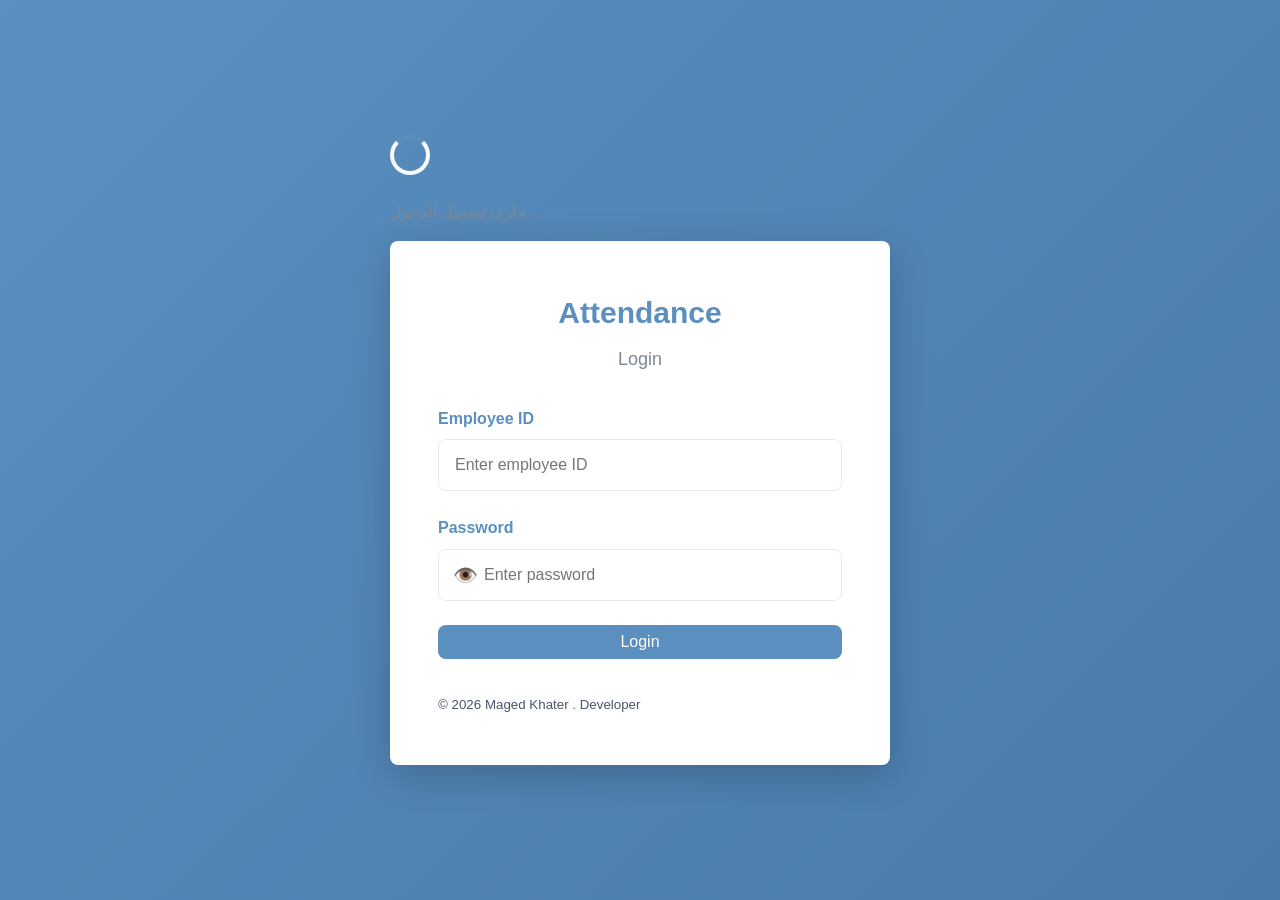
==== commit 04798a33: "Update index.html" ====
--- a/index.html
+++ b/index.html
@@ -10,17 +10,22 @@
 </head>
 <body>
     <div class="login-container">
+        <!-- Loading Spinner -->
+        <div id="loadingSpinner" class="loading-spinner-overlay hidden">
+            <div class="spinner-container">
+                <div class="spinner"></div>
+                <p class="loading-text">جاري تسجيل الدخول...</p>
+            </div>
+        </div>
+
         <div class="login-card">
             <div class="login-header">
-                <h1>Attendance Management System</h1>
+                <h1>Attendance</h1>
                 <p>Login</p>
             </div>
 
-            <!-- Error message -->
-            <div id="errorMessage" class="alert alert-danger" style="display: none;"></div>
-            
-            <!-- Success message -->
-            <div id="successMessage" class="alert alert-success" style="display: none;"></div>
+            <!-- Alert messages container -->
+            <div id="alertContainer"></div>
 
             <!-- Login form -->
             <form id="loginForm" class="login-form">
@@ -56,15 +61,9 @@
                 <button type="submit" class="btn btn-primary btn-block">Login</button>
             </form>
 
-            <!-- Loading message -->
-            <div id="loadingSpinner" class="loading-spinner" style="display: none;">
-                <div class="spinner"></div>
-                <p>Processing your request...</p>
-            </div>
-
-            <!-- Device info -->
-            <div class="device-info">
-                <small id="deviceInfo"></small>
+            <!-- Copyright -->
+            <div class="copyright">
+                <small>&copy; 2026 Maged Khater . Developer</small>
             </div>
         </div>
     </div>
--- a/css/style.css
+++ b/css/style.css
@@ -9,17 +9,17 @@
 }
 
 :root {
-    --primary-color: #1e88e5;
-    --secondary-color: #fbc02d;
-    --success-color: #43a047;
-    --danger-color: #e53935;
-    --warning-color: #fb8c00;
-    --info-color: #0288d1;
-    --light-color: #f5f5f5;
-    --dark-color: #333333;
-    --border-color: #eeeeee;
-    --text-color: #424242;
-    --text-light: #757575;
+    --primary-color: #5a8fbf;
+    --secondary-color: #d4af85;
+    --success-color: #6ba678;
+    --danger-color: #c67e7e;
+    --warning-color: #d89d56;
+    --info-color: #5a8fbf;
+    --light-color: #f8f9fa;
+    --dark-color: #2c3e50;
+    --border-color: #e8eaed;
+    --text-color: #4a5568;
+    --text-light: #7a8896;
     
     --spacing-xs: 0.5rem;
     --spacing-sm: 1rem;
@@ -43,12 +43,12 @@
 }
 
 body {
-    font-family: 'Cairo', 'Segoe UI', sans-serif;
+    font-family: 'Segoe UI', Tahoma, Geneva, Verdana, sans-serif;
     background-color: var(--light-color);
     color: var(--text-color);
     line-height: 1.6;
     font-size: var(--font-size-base);
-    direction: rtl;
+    direction: ltr;
 }
 
 /* ============================================
@@ -170,16 +170,16 @@
 }
 
 .btn-primary:hover:not(:disabled) {
-    background-color: #1565c0;
+    background-color: #4a7aaa;
 }
 
 .btn-secondary {
     background-color: var(--secondary-color);
-    color: #333;
+    color: white;
 }
 
 .btn-secondary:hover:not(:disabled) {
-    background-color: #f9a825;
+    background-color: #c89e6f;
 }
 
 .btn-success {
@@ -188,7 +188,7 @@
 }
 
 .btn-success:hover:not(:disabled) {
-    background-color: #388e3c;
+    background-color: #5a9866;
 }
 
 .btn-danger {
@@ -197,7 +197,7 @@
 }
 
 .btn-danger:hover:not(:disabled) {
-    background-color: #c62828;
+    background-color: #b36969;
 }
 
 .btn-warning {
@@ -206,7 +206,7 @@
 }
 
 .btn-warning:hover:not(:disabled) {
-    background-color: #e65100;
+    background-color: #ce8a42;
 }
 
 .btn-info {
@@ -215,17 +215,20 @@
 }
 
 .btn-info:hover:not(:disabled) {
-    background-color: #0277bd;
+    background-color: #4a7aaa;
 }
 
 .btn-logout {
     background-color: transparent;
-    border: 1px solid var(--danger-color);
-    color: var(--danger-color);
+    border: 1px solid rgba(255, 255, 255, 0.5);
+    color: white;
+    padding: var(--spacing-xs) var(--spacing-sm);
+    font-size: var(--font-size-sm);
 }
 
 .btn-logout:hover:not(:disabled) {
-    background-color: var(--danger-color);
+    background-color: rgba(255, 255, 255, 0.2);
+    border-color: white;
     color: white;
 }
 
@@ -292,7 +295,7 @@
 .alert-container {
     position: fixed;
     top: var(--spacing-md);
-    right: var(--spacing-md);
+    left: var(--spacing-md);
     max-width: 400px;
     z-index: 1000;
 }
@@ -316,7 +319,7 @@
     background-color: var(--primary-color);
     color: white;
     padding: var(--spacing-sm);
-    text-align: right;
+    text-align: left;
     font-weight: 600;
 }
 
--- a/css/login.css
+++ b/css/login.css
@@ -3,7 +3,7 @@
    ============================================ */
 
 body {
-    background: linear-gradient(135deg, #1e88e5 0%, #0d47a1 100%);
+    background: linear-gradient(135deg, #5a8fbf 0%, #4a7aaa 100%);
     min-height: 100vh;
     display: flex;
     align-items: center;
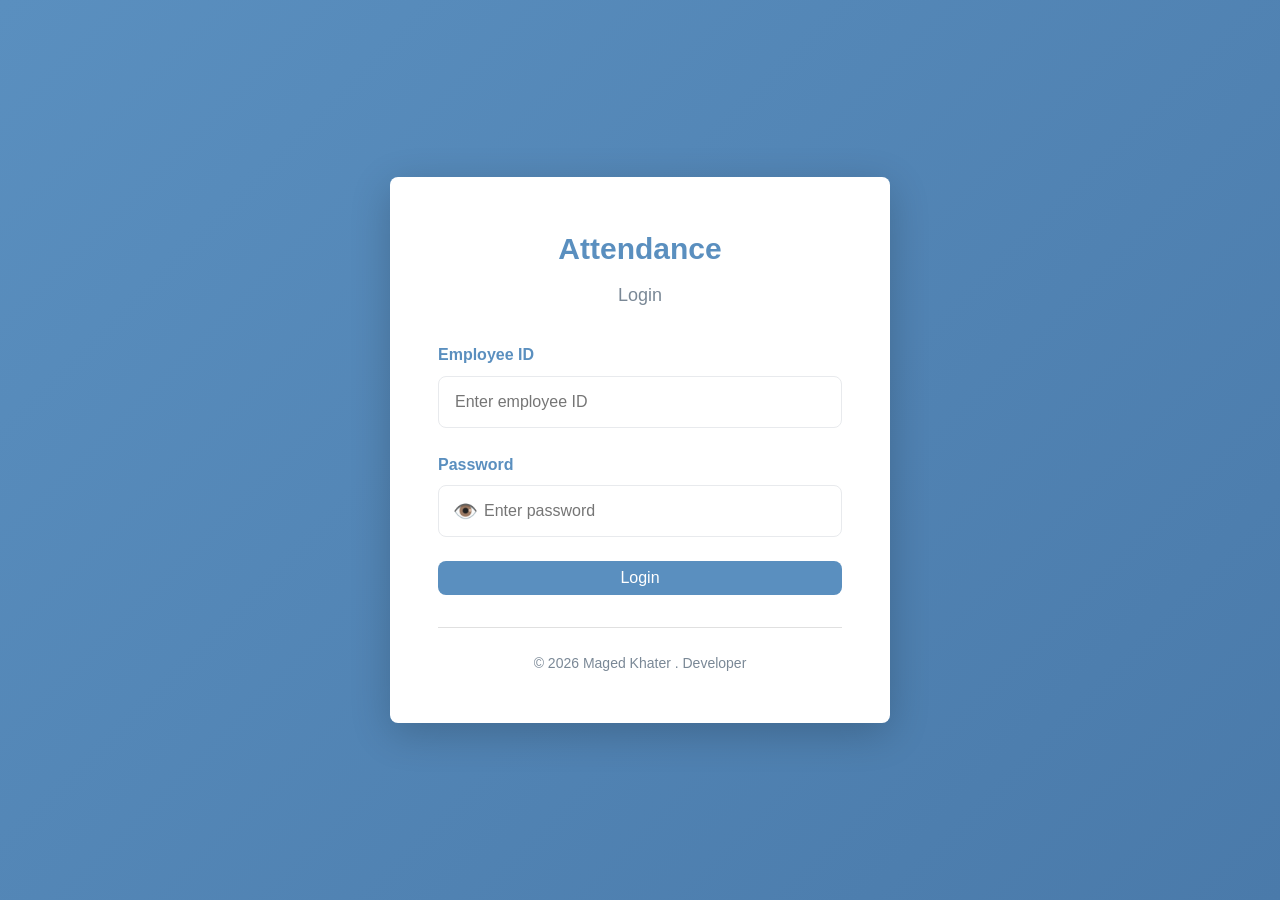
==== commit 60c5bc21: "Update index.html" ====
--- a/index.html
+++ b/index.html
@@ -5,6 +5,7 @@
     <meta name="viewport" content="width=device-width, initial-scale=1.0">
     <meta name="theme-color" content="#5a8fbf">
     <title>Attendance System - Login</title>
+    <link rel="icon" href="image/logo.png">
     <link rel="stylesheet" href="css/style.css">
     <link rel="stylesheet" href="css/login.css">
 </head>
--- a/css/style.css
+++ b/css/style.css
@@ -410,6 +410,48 @@
 }
 
 /* ============================================
+   الحالات والشارات (Status Badge)
+   ============================================ */
+
+.status-badge {
+    display: inline-block;
+    padding: 0.35rem 0.75rem;
+    border-radius: 20px;
+    font-size: 0.85rem;
+    font-weight: 600;
+    text-transform: uppercase;
+    letter-spacing: 0.5px;
+}
+
+.status-badge.status-present,
+.status-badge.present {
+    background-color: #d4edda;
+    color: #155724;
+    border: 1px solid #c3e6cb;
+}
+
+.status-badge.status-absent,
+.status-badge.absent {
+    background-color: #f8d7da;
+    color: #721c24;
+    border: 1px solid #f5c6cb;
+}
+
+.status-badge.status-pending,
+.status-badge.pending {
+    background-color: #fff3cd;
+    color: #856404;
+    border: 1px solid #ffeaa7;
+}
+
+.status-badge.status-warning,
+.status-badge.warning {
+    background-color: #ffe5cc;
+    color: #cc5200;
+    border: 1px solid #ffd9b3;
+}
+
+/* ============================================
    الاستجابية للأجهزة الكبيرة
    ============================================ */
 
--- a/css/login.css
+++ b/css/login.css
@@ -1,6 +1,54 @@
 /* ============================================
    أنماط صفحة تسجيل الدخول
    ============================================ */
+
+/* Loading Spinner Styles */
+.loading-spinner-overlay {
+    position: fixed;
+    top: 0;
+    left: 0;
+    width: 100%;
+    height: 100%;
+    background-color: rgba(0, 0, 0, 0.5);
+    display: flex;
+    align-items: center;
+    justify-content: center;
+    z-index: 9999;
+    opacity: 1;
+    transition: opacity 0.3s ease;
+}
+
+.loading-spinner-overlay.hidden {
+    display: none;
+    opacity: 0;
+    pointer-events: none;
+}
+
+.spinner-container {
+    text-align: center;
+}
+
+.spinner {
+    width: 50px;
+    height: 50px;
+    border: 6px solid rgba(255, 255, 255, 0.3);
+    border-top: 6px solid #fff;
+    border-radius: 50%;
+    animation: spin 1s linear infinite;
+    margin: 0 auto 20px;
+}
+
+@keyframes spin {
+    0% { transform: rotate(0deg); }
+    100% { transform: rotate(360deg); }
+}
+
+.loading-text {
+    color: white;
+    font-size: 14px;
+    margin: 0;
+    font-weight: 500;
+}
 
 body {
     background: linear-gradient(135deg, #5a8fbf 0%, #4a7aaa 100%);
@@ -105,6 +153,20 @@
     font-size: var(--font-size-sm);
 }
 
+/* Copyright Section */
+.copyright {
+    text-align: center;
+    margin-top: var(--spacing-lg);
+    padding-top: var(--spacing-md);
+    border-top: 1px solid #e0e0e0;
+}
+
+.copyright small {
+    color: var(--text-light);
+    font-size: var(--font-size-sm);
+    display: block;
+}
+
 /* ============================================
    الاستجابية للأجهزة الأكبر
    ============================================ */
